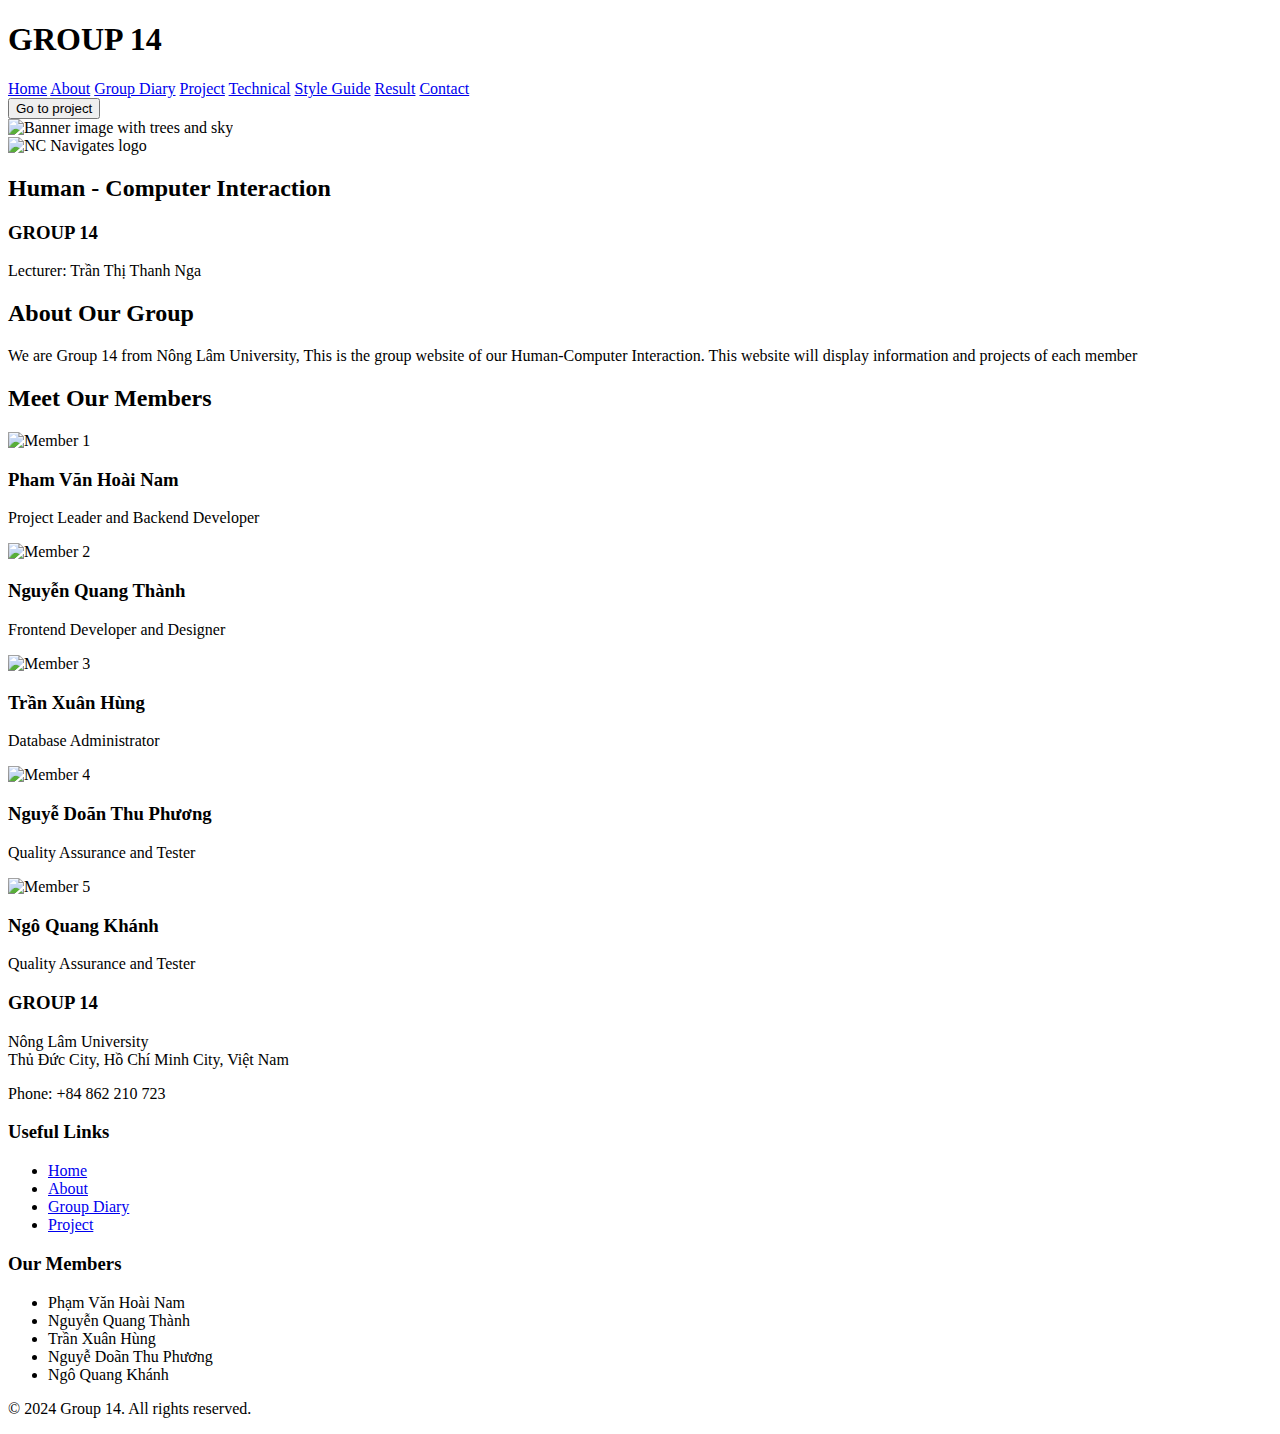
==== index.html @ e53afb60 "Merge branch 'main' of https://github.com/pvhNam/Group14" ====
<!DOCTYPE html>
<html lang="en">
  <head>
    <meta charset="UTF-8" />
    <meta name="viewport" content="width=device-width, initial-scale=1.0" />
    <title>Group 14</title>
    <script src="https://cdn.tailwindcss.com"></script>
    <link
      href="https://cdnjs.cloudflare.com/ajax/libs/font-awesome/5.15.3/css/all.min.css"
      rel="stylesheet"
    />
    <style>
      /* Custom styles for active link */
      .nav-link {
        transition: all 0.3s ease;
      }
      .nav-link.active {
        border-bottom: 2px solid #fff; /* Underline */
        font-weight: bold; /* Bold text */
        padding-bottom: 4px; /* Spacing for underline */
      }
    </style>
  </head>
  <body class="bg-gray-900 text-white">
    <!-- Header -->
    <header class="bg-black-900 p-4 flex justify-between items-center">
      <h1 class="text-2xl font-bold">GROUP 14</h1>
      <nav class="space-x-4">
        <a class="nav-link" href="index.html" id="home-link">Home</a>
        <a class="nav-link" href="about.html" id="about-link">About</a>
        <a class="nav-link" href="#" id="diary-link">Group Diary</a>
        <a class="nav-link" href="project.html" id="project-link">Project</a>
        <a class="nav-link" href="#" id="technical-link">Technical</a>
        <a class="nav-link" href="#" id="style-guide-link">Style Guide</a>
        <a class="nav-link" href="#" id="result-link">Result</a>
        <a class="nav-link" href="contact.html" id="contact-link">Contact</a>
      </nav>

      <button class="bg-red-600 text-white px-4 py-2 rounded">
        Go to project
      </button>
    </header>
    <!-- Banner -->
    <section class="relative">
      <img
        alt="Banner image with trees and sky"
        class="w-full h-96 object-cover"
        src="https://gcs.tripi.vn/public-tripi/tripi-feed/img/474082hca/hinh-nen-cong-nghe-3d-tuyet-dep_011901928.jpg"
      />
      <div
        class="absolute inset-0 flex flex-col justify-center items-start text-center text-white bg-black bg-opacity-50 pl-8"
      >
        <img
          alt="NC Navigates logo"
          class="mb-4"
          src="https://i.postimg.cc/ht8sxnPr/11zon-cropped-1.png"
        />
        <h2 class="text-4xl font-bold">Human - Computer Interaction</h2>
        <h3 class="text-2xl">GROUP 14</h3>
        <p class="text-lg">Lecturer: Trần Thị Thanh Nga</p>
      </div>
    </section>
    <!-- About Section -->
    <section class="py-9 text-center">
      <h2 class="text-2xl font-bold mb-4">About Our Group</h2>
      <p class="max-w-2xl mx-auto mb-8">
        We are Group 14 from Nông Lâm University, This is the group website of
        our Human-Computer Interaction. This website will display information
        and projects of each member
      </p>
    </section>
    <!-- Members Section -->
    <section class="py-12 bg-gray-800">
      <h2 class="text-3xl font-bold text-center mb-8">Meet Our Members</h2>
      <div class="flex justify-center space-x-8">
        <div class="bg-gray-700 p-4 rounded-lg text-center">
          <img
            alt="Member 1"
            class="w-32 h-32 rounded-full mx-auto mb-4"
            src="https://i.postimg.cc/GBMmy9c6/z4558952625298-228b756105cb1116dd0fe5b1f028e19c.jpg"
          />
          <h3 class="text-xl font-bold">Pham Văn Hoài Nam</h3>
          <p>Project Leader and Backend Developer</p>
        </div>
        <div class="bg-gray-700 p-4 rounded-lg text-center">
          <img
            alt="Member 2"
            class="w-32 h-32 rounded-full mx-auto mb-4"
            src="https://i.postimg.cc/2S8pV0CV/11zon-cropped.png"
          />
          <h3 class="text-xl font-bold">Nguyễn Quang Thành</h3>
          <p>Frontend Developer and Designer</p>
        </div>
        <div class="bg-gray-700 p-4 rounded-lg text-center">
          <img
            alt="Member 3"
            class="w-32 h-32 rounded-full mx-auto mb-4"
            src="https://i.postimg.cc/4KQpsBbD/hungzl2.jpg"
          />
          <h3 class="text-xl font-bold">Trần Xuân Hùng</h3>
          <p>Database Administrator</p>
        </div>
        <div class="bg-gray-700 p-4 rounded-lg text-center">
          <img
            alt="Member 4"
            class="w-32 h-32 rounded-full mx-auto mb-4"
            src="https://i.postimg.cc/mz9C256j/Screenshot-2023-11-03-200424.png"
          />
          <h3 class="text-xl font-bold">Nguyễ Doãn Thu Phương</h3>
          <p>Quality Assurance and Tester</p>
        </div>
        <div class="bg-gray-700 p-4 rounded-lg text-center">
          <img
            alt="Member 5"
            class="w-32 h-32 rounded-full mx-auto mb-4"
            src="https://i.postimg.cc/y8Lj0gN1/anh-Khanhbro.jpg"
          />
          <h3 class="text-xl font-bold">Ngô Quang Khánh</h3>
          <p>Quality Assurance and Tester</p>
        </div>
      </div>
    </section>
    <!-- Footer -->
    <footer class="bg-black-900 py-8">
      <div class="container mx-auto flex justify-between">
        <div>
          <h3 class="text-xl font-bold mb-4">GROUP 14</h3>
          <p>
            Nông Lâm University
            <br />
            Thủ Đức City, Hồ Chí Minh City, Việt Nam
          </p>
          <p>Phone: +84 862 210 723</p>
        </div>
        <div>
          <h3 class="text-xl font-bold mb-4">Useful Links</h3>
          <ul>
            <li><a class="hover:underline" href="#"> Home </a></li>
            <li><a class="hover:underline" href="#"> About </a></li>
            <li><a class="hover:underline" href="#"> Group Diary </a></li>
            <li><a class="hover:underline" href="#"> Project </a></li>
          </ul>
        </div>
        <div>
          <h3 class="text-xl font-bold mb-4">Our Members</h3>
          <ul>
            <li>Phạm Văn Hoài Nam</li>
            <li>Nguyễn Quang Thành</li>
            <li>Trần Xuân Hùng</li>
            <li>Nguyễ Doãn Thu Phương</li>
            <li>Ngô Quang Khánh</li>
          </ul>
        </div>
      </div>
      <div class="text-center mt-4">
        <p class="text-gray-200">© 2024 Group 14. All rights reserved.</p>
      </div>
    </footer>
  </body>
</html>
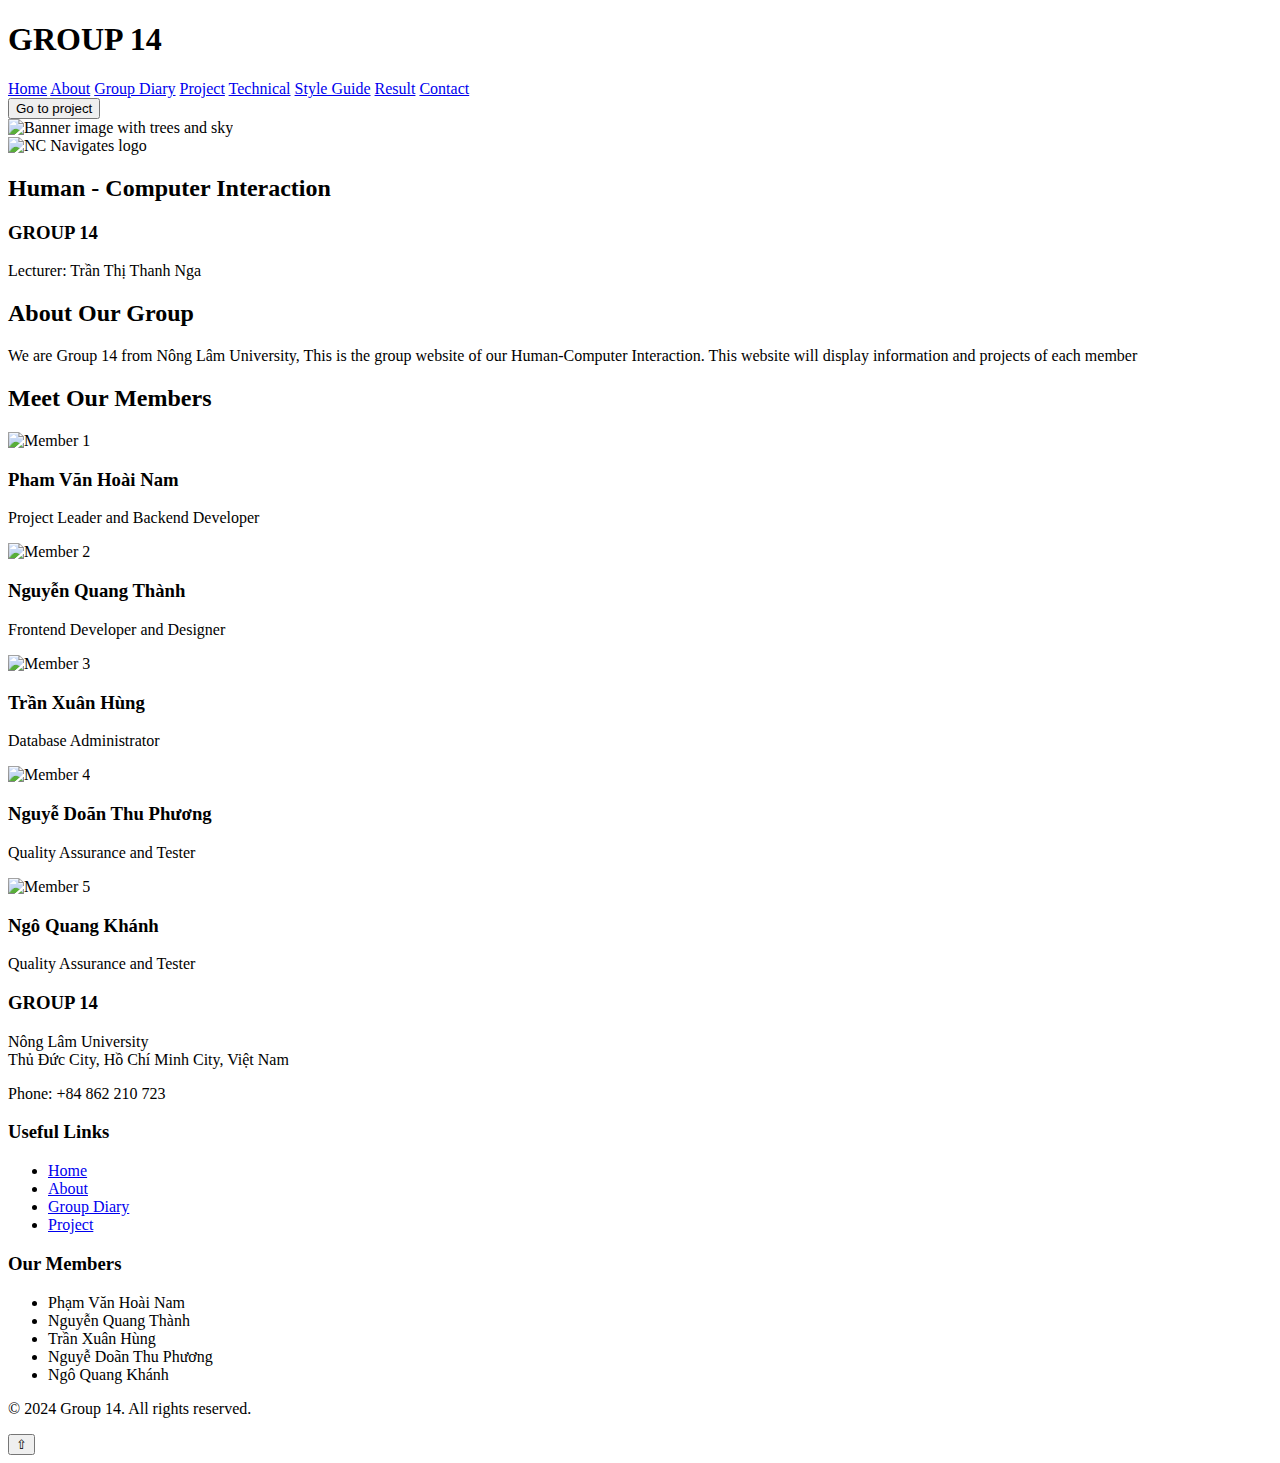
==== commit 386e9033: "add bt back to top" ====
--- a/index.html
+++ b/index.html
@@ -156,5 +156,28 @@
         <p class="text-gray-200">© 2024 Group 14. All rights reserved.</p>
       </div>
     </footer>
+    <button id="backToTop" class="fixed bottom-4 right-4 text-black-500 rounded-full w-12 h-12 flex items-center justify-center border border-black-500 shadow hover:bg-blue-900 hover:text-white transition-all duration-200 hidden">
+      &#8679; <!-- Mũi tên lên -->
+  </button>
+    <script>
+      const backToTopButton = document.getElementById('backToTop');
+
+// Hiện nút khi cuộn xuống 300px
+window.onscroll = function() {
+    if (document.body.scrollTop > 300 || document.documentElement.scrollTop > 300) {
+        backToTopButton.classList.remove('hidden');
+    } else {
+        backToTopButton.classList.add('hidden');
+    }
+};
+
+// Khi nút được nhấp, cuộn lên đầu trang
+backToTopButton.onclick = function() {
+    window.scrollTo({
+        top: 0,
+        behavior: 'smooth' // Cuộn mượt mà
+    });
+};
+    </script>
   </body>
 </html>
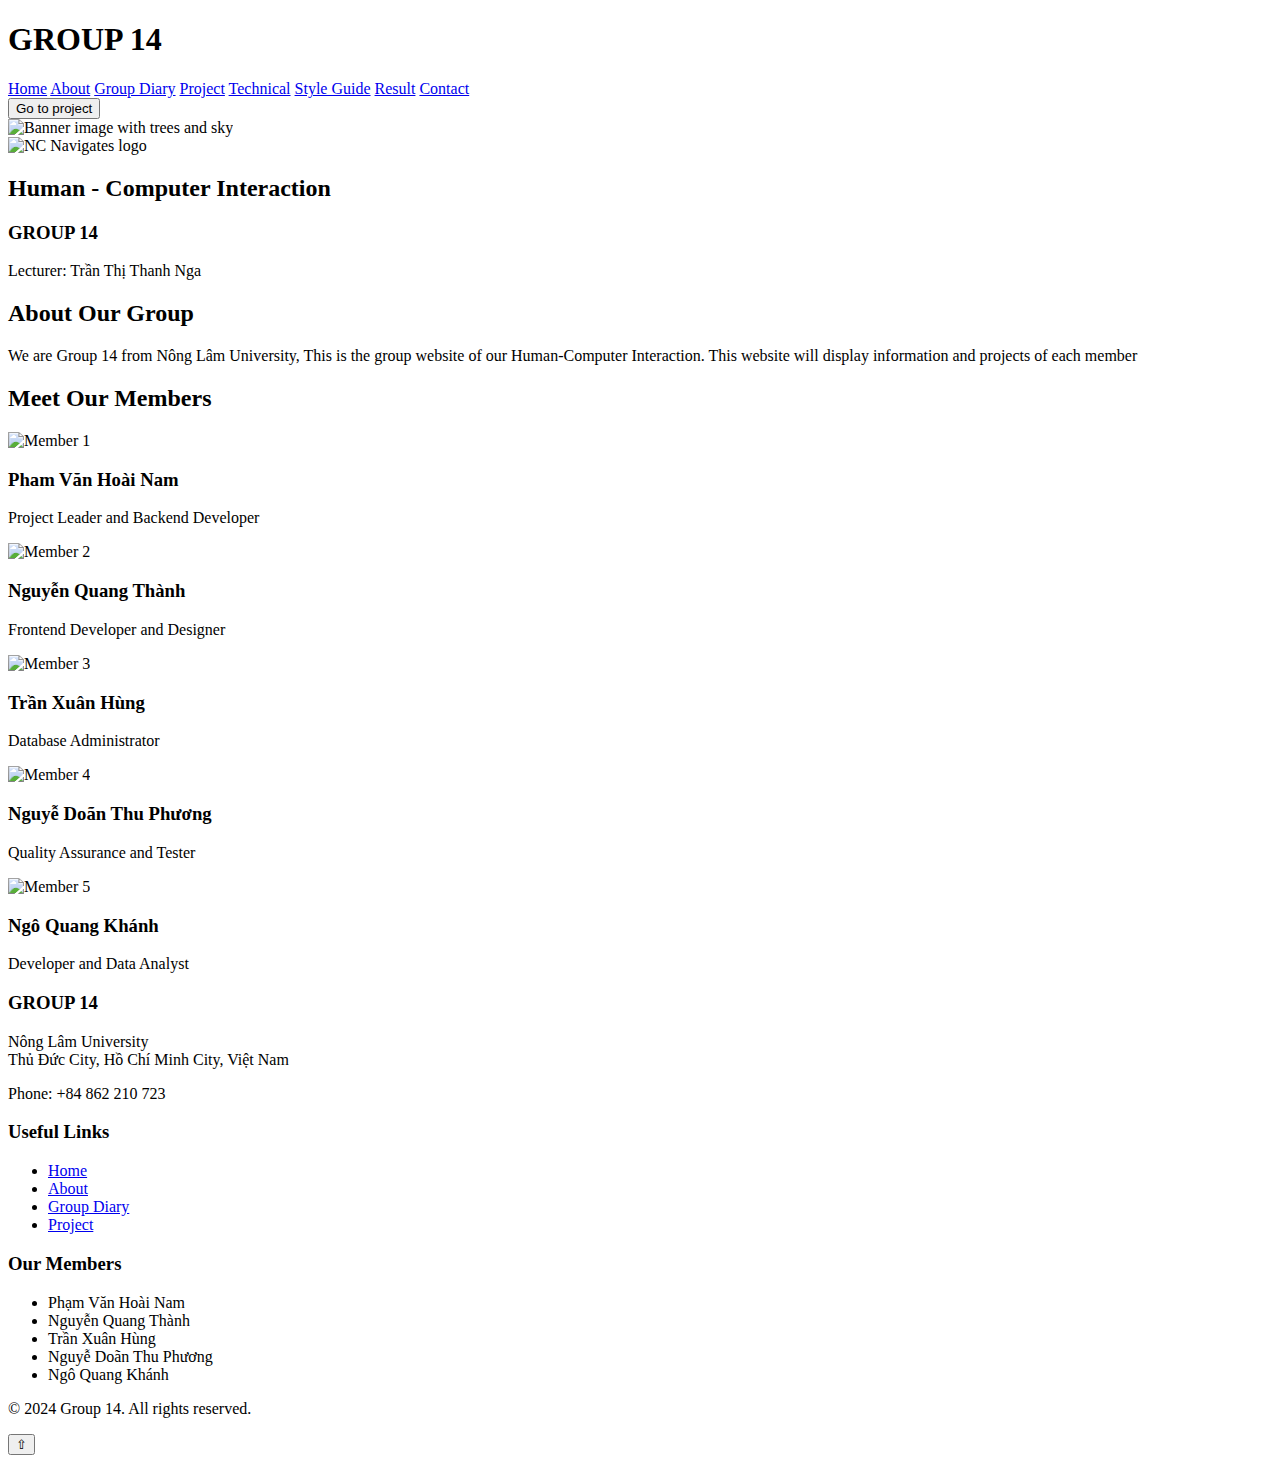
==== commit d121e2a1: "Merge branch 'main' of https://github.com/pvhNam/Group14" ====
--- a/index.html
+++ b/index.html
@@ -116,12 +116,12 @@
             src="https://i.postimg.cc/y8Lj0gN1/anh-Khanhbro.jpg"
           />
           <h3 class="text-xl font-bold">Ngô Quang Khánh</h3>
-          <p>Quality Assurance and Tester</p>
+          <p>Developer and Data Analyst</p>
         </div>
       </div>
     </section>
     <!-- Footer -->
-    <footer class="bg-black-900 py-8">
+    <footer class="bg-gray-700 py-8">
       <div class="container mx-auto flex justify-between">
         <div>
           <h3 class="text-xl font-bold mb-4">GROUP 14</h3>
@@ -156,28 +156,35 @@
         <p class="text-gray-200">© 2024 Group 14. All rights reserved.</p>
       </div>
     </footer>
-    <button id="backToTop" class="fixed bottom-4 right-4 text-black-500 rounded-full w-12 h-12 flex items-center justify-center border border-black-500 shadow hover:bg-blue-900 hover:text-white transition-all duration-200 hidden">
-      &#8679; <!-- Mũi tên lên -->
-  </button>
+    <button
+      id="backToTop"
+      class="fixed bottom-4 right-4 text-black-500 rounded-full w-12 h-12 flex items-center justify-center border border-black-500 shadow hover:bg-blue-900 hover:text-white transition-all duration-200 hidden"
+    >
+      &#8679;
+      <!-- Mũi tên lên -->
+    </button>
     <script>
-      const backToTopButton = document.getElementById('backToTop');
+      const backToTopButton = document.getElementById("backToTop");
 
-// Hiện nút khi cuộn xuống 300px
-window.onscroll = function() {
-    if (document.body.scrollTop > 300 || document.documentElement.scrollTop > 300) {
-        backToTopButton.classList.remove('hidden');
-    } else {
-        backToTopButton.classList.add('hidden');
-    }
-};
+      // Hiện nút khi cuộn xuống 300px
+      window.onscroll = function () {
+        if (
+          document.body.scrollTop > 300 ||
+          document.documentElement.scrollTop > 300
+        ) {
+          backToTopButton.classList.remove("hidden");
+        } else {
+          backToTopButton.classList.add("hidden");
+        }
+      };
 
-// Khi nút được nhấp, cuộn lên đầu trang
-backToTopButton.onclick = function() {
-    window.scrollTo({
-        top: 0,
-        behavior: 'smooth' // Cuộn mượt mà
-    });
-};
+      // Khi nút được nhấp, cuộn lên đầu trang
+      backToTopButton.onclick = function () {
+        window.scrollTo({
+          top: 0,
+          behavior: "smooth", // Cuộn mượt mà
+        });
+      };
     </script>
   </body>
 </html>
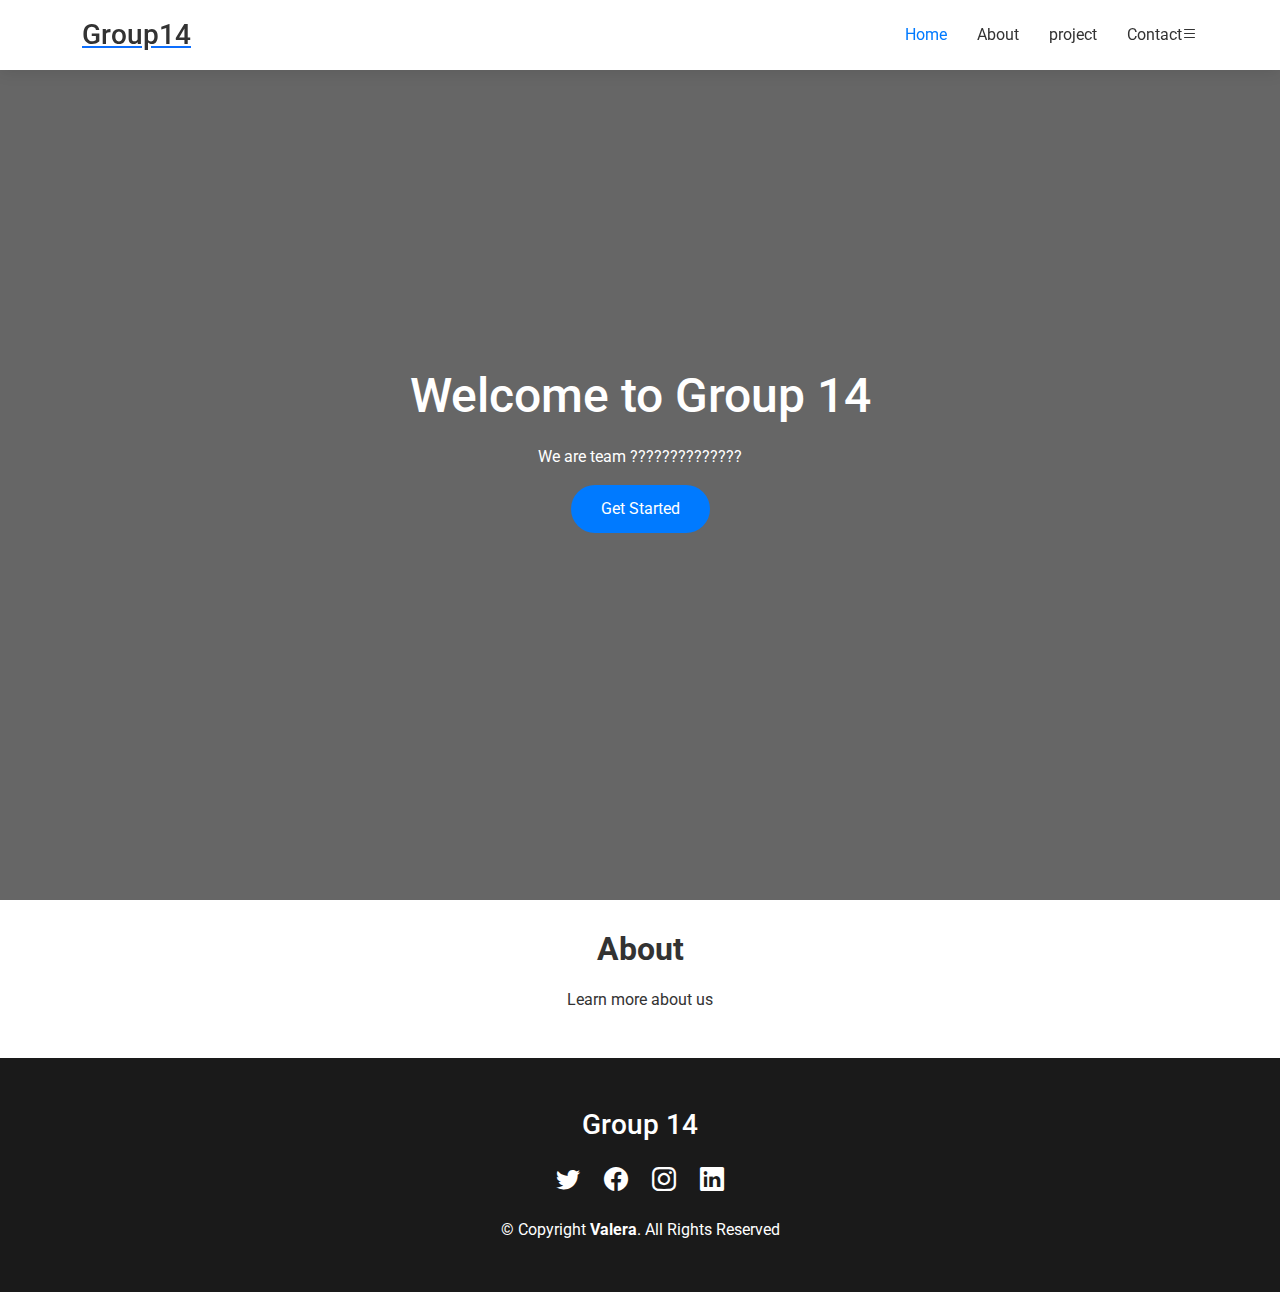
==== commit a1aaecac: "cap nhat lai bai tu dau" ====
--- a/index.html
+++ b/index.html
@@ -3,188 +3,78 @@
   <head>
     <meta charset="UTF-8" />
     <meta name="viewport" content="width=device-width, initial-scale=1.0" />
-    <title>Group 14</title>
-    <script src="https://cdn.tailwindcss.com"></script>
+    <title>Group14 Website</title>
     <link
-      href="https://cdnjs.cloudflare.com/ajax/libs/font-awesome/5.15.3/css/all.min.css"
+      href="https://fonts.googleapis.com/css2?family=Roboto:wght@300;400;500;700&display=swap"
       rel="stylesheet"
     />
-    <style>
-      /* Custom styles for active link */
-      .nav-link {
-        transition: all 0.3s ease;
-      }
-      .nav-link.active {
-        border-bottom: 2px solid #fff; /* Underline */
-        font-weight: bold; /* Bold text */
-        padding-bottom: 4px; /* Spacing for underline */
-      }
-    </style>
+    <link
+      rel="stylesheet"
+      href="https://cdn.jsdelivr.net/npm/bootstrap@5.3.3/dist/css/bootstrap.min.css"
+    />
+    <link
+      rel="stylesheet"
+      href="https://cdn.jsdelivr.net/npm/bootstrap-icons@1.11.1/font/bootstrap-icons.css"
+    />
+    <link rel="stylesheet" href="style.css" />
   </head>
-  <body class="bg-gray-900 text-white">
-    <!-- Header -->
-    <header class="bg-black-900 p-4 flex justify-between items-center">
-      <h1 class="text-2xl font-bold">GROUP 14</h1>
-      <nav class="space-x-4">
-        <a class="nav-link" href="index.html" id="home-link">Home</a>
-        <a class="nav-link" href="about.html" id="about-link">About</a>
-        <a class="nav-link" href="#" id="diary-link">Group Diary</a>
-        <a class="nav-link" href="project.html" id="project-link">Project</a>
-        <a class="nav-link" href="#" id="technical-link">Technical</a>
-        <a class="nav-link" href="#" id="style-guide-link">Style Guide</a>
-        <a class="nav-link" href="#" id="result-link">Result</a>
-        <a class="nav-link" href="contact.html" id="contact-link">Contact</a>
-      </nav>
+  <body>
+    <!-- Navigation -->
+    <header id="header" class="header fixed-top">
+      <div class="container d-flex align-items-center justify-content-between">
+        <a href="#" class="logo">
+          <h1>Group14</h1>
+        </a>
 
-      <button class="bg-red-600 text-white px-4 py-2 rounded">
-        Go to project
-      </button>
+        <nav id="navbar" class="navbar">
+          <ul>
+            <li><a href="index.html" class="active">Home</a></li>
+            <li><a href="about.html">About</a></li>
+            <li><a href="project.html">project</a></li>
+            <li><a href="contact.html">Contact</a></li>
+          </ul>
+          <i class="bi bi-list mobile-nav-toggle"></i>
+        </nav>
+      </div>
     </header>
-    <!-- Banner -->
-    <section class="relative">
-      <img
-        alt="Banner image with trees and sky"
-        class="w-full h-96 object-cover"
-        src="https://gcs.tripi.vn/public-tripi/tripi-feed/img/474082hca/hinh-nen-cong-nghe-3d-tuyet-dep_011901928.jpg"
-      />
-      <div
-        class="absolute inset-0 flex flex-col justify-center items-start text-center text-white bg-black bg-opacity-50 pl-8"
-      >
-        <img
-          alt="NC Navigates logo"
-          class="mb-4"
-          src="https://i.postimg.cc/ht8sxnPr/11zon-cropped-1.png"
-        />
-        <h2 class="text-4xl font-bold">Human - Computer Interaction</h2>
-        <h3 class="text-2xl">GROUP 14</h3>
-        <p class="text-lg">Lecturer: Trần Thị Thanh Nga</p>
+
+    <!-- Hero Section -->
+    <section id="hero" class="hero">
+      <div class="container text-center">
+        <h2>Welcome to Group 14</h2>
+        <p>We are team ??????????????</p>
+        <a href="#about" class="btn-get-started">Get Started</a>
       </div>
     </section>
+
     <!-- About Section -->
-    <section class="py-9 text-center">
-      <h2 class="text-2xl font-bold mb-4">About Our Group</h2>
-      <p class="max-w-2xl mx-auto mb-8">
-        We are Group 14 from Nông Lâm University, This is the group website of
-        our Human-Computer Interaction. This website will display information
-        and projects of each member
-      </p>
+    <section id="about" class="about">
+      <div class="container">
+        <div class="section-title">
+          <h2>About</h2>
+          <p>Learn more about us</p>
+        </div>
+        <!-- Add about content -->
+      </div>
     </section>
-    <!-- Members Section -->
-    <section class="py-12 bg-gray-800">
-      <h2 class="text-3xl font-bold text-center mb-8">Meet Our Members</h2>
-      <div class="flex justify-center space-x-8">
-        <div class="bg-gray-700 p-4 rounded-lg text-center">
-          <img
-            alt="Member 1"
-            class="w-32 h-32 rounded-full mx-auto mb-4"
-            src="https://i.postimg.cc/GBMmy9c6/z4558952625298-228b756105cb1116dd0fe5b1f028e19c.jpg"
-          />
-          <h3 class="text-xl font-bold">Pham Văn Hoài Nam</h3>
-          <p>Project Leader and Backend Developer</p>
+
+    <!-- Footer -->
+    <footer id="footer">
+      <div class="container text-center">
+        <h3>Group 14</h3>
+        <div class="social-links">
+          <a href="#"><i class="bi bi-twitter"></i></a>
+          <a href="#"><i class="bi bi-facebook"></i></a>
+          <a href="#"><i class="bi bi-instagram"></i></a>
+          <a href="#"><i class="bi bi-linkedin"></i></a>
         </div>
-        <div class="bg-gray-700 p-4 rounded-lg text-center">
-          <img
-            alt="Member 2"
-            class="w-32 h-32 rounded-full mx-auto mb-4"
-            src="https://i.postimg.cc/2S8pV0CV/11zon-cropped.png"
-          />
-          <h3 class="text-xl font-bold">Nguyễn Quang Thành</h3>
-          <p>Frontend Developer and Designer</p>
-        </div>
-        <div class="bg-gray-700 p-4 rounded-lg text-center">
-          <img
-            alt="Member 3"
-            class="w-32 h-32 rounded-full mx-auto mb-4"
-            src="https://i.postimg.cc/4KQpsBbD/hungzl2.jpg"
-          />
-          <h3 class="text-xl font-bold">Trần Xuân Hùng</h3>
-          <p>Database Administrator</p>
-        </div>
-        <div class="bg-gray-700 p-4 rounded-lg text-center">
-          <img
-            alt="Member 4"
-            class="w-32 h-32 rounded-full mx-auto mb-4"
-            src="https://i.postimg.cc/mz9C256j/Screenshot-2023-11-03-200424.png"
-          />
-          <h3 class="text-xl font-bold">Nguyễ Doãn Thu Phương</h3>
-          <p>Quality Assurance and Tester</p>
-        </div>
-        <div class="bg-gray-700 p-4 rounded-lg text-center">
-          <img
-            alt="Member 5"
-            class="w-32 h-32 rounded-full mx-auto mb-4"
-            src="https://i.postimg.cc/y8Lj0gN1/anh-Khanhbro.jpg"
-          />
-          <h3 class="text-xl font-bold">Ngô Quang Khánh</h3>
-          <p>Developer and Data Analyst</p>
+        <div class="copyright">
+          &copy; Copyright <strong>Valera</strong>. All Rights Reserved
         </div>
       </div>
-    </section>
-    <!-- Footer -->
-    <footer class="bg-gray-700 py-8">
-      <div class="container mx-auto flex justify-between">
-        <div>
-          <h3 class="text-xl font-bold mb-4">GROUP 14</h3>
-          <p>
-            Nông Lâm University
-            <br />
-            Thủ Đức City, Hồ Chí Minh City, Việt Nam
-          </p>
-          <p>Phone: +84 862 210 723</p>
-        </div>
-        <div>
-          <h3 class="text-xl font-bold mb-4">Useful Links</h3>
-          <ul>
-            <li><a class="hover:underline" href="#"> Home </a></li>
-            <li><a class="hover:underline" href="#"> About </a></li>
-            <li><a class="hover:underline" href="#"> Group Diary </a></li>
-            <li><a class="hover:underline" href="#"> Project </a></li>
-          </ul>
-        </div>
-        <div>
-          <h3 class="text-xl font-bold mb-4">Our Members</h3>
-          <ul>
-            <li>Phạm Văn Hoài Nam</li>
-            <li>Nguyễn Quang Thành</li>
-            <li>Trần Xuân Hùng</li>
-            <li>Nguyễ Doãn Thu Phương</li>
-            <li>Ngô Quang Khánh</li>
-          </ul>
-        </div>
-      </div>
-      <div class="text-center mt-4">
-        <p class="text-gray-200">© 2024 Group 14. All rights reserved.</p>
-      </div>
     </footer>
-    <button
-      id="backToTop"
-      class="fixed bottom-4 right-4 text-black-500 rounded-full w-12 h-12 flex items-center justify-center border border-black-500 shadow hover:bg-blue-900 hover:text-white transition-all duration-200 hidden"
-    >
-      &#8679;
-      <!-- Mũi tên lên -->
-    </button>
-    <script>
-      const backToTopButton = document.getElementById("backToTop");
 
-      // Hiện nút khi cuộn xuống 300px
-      window.onscroll = function () {
-        if (
-          document.body.scrollTop > 300 ||
-          document.documentElement.scrollTop > 300
-        ) {
-          backToTopButton.classList.remove("hidden");
-        } else {
-          backToTopButton.classList.add("hidden");
-        }
-      };
-
-      // Khi nút được nhấp, cuộn lên đầu trang
-      backToTopButton.onclick = function () {
-        window.scrollTo({
-          top: 0,
-          behavior: "smooth", // Cuộn mượt mà
-        });
-      };
-    </script>
+    <script src="https://cdn.jsdelivr.net/npm/bootstrap@5.3.3/dist/js/bootstrap.bundle.min.js"></script>
+    <script src="script.js"></script>
   </body>
 </html>
--- a/style.css
+++ b/style.css
@@ -0,0 +1,116 @@
+/* General Styles */
+:root {
+  --primary-color: #007aff;
+  --secondary-color: #333333;
+  --light-color: #ffffff;
+  --dark-color: #1a1a1a;
+}
+
+body {
+  font-family: "Roboto", sans-serif;
+  color: var(--secondary-color);
+}
+
+/* Header */
+.header {
+  background: var(--light-color);
+  padding: 15px 0;
+  box-shadow: 0 2px 15px rgba(0, 0, 0, 0.1);
+}
+
+.logo h1 {
+  font-size: 28px;
+  margin: 0;
+  color: var(--secondary-color);
+}
+
+.navbar ul {
+  margin: 0;
+  padding: 0;
+  list-style: none;
+  display: flex;
+}
+
+.navbar li {
+  margin-left: 30px;
+}
+
+.navbar a {
+  color: var(--secondary-color);
+  text-decoration: none;
+  transition: 0.3s;
+}
+
+.navbar a:hover,
+.navbar .active {
+  color: var(--primary-color);
+}
+
+/* Hero Section */
+.hero {
+  width: 100%;
+  min-height: 100vh;
+  background: linear-gradient(rgba(0, 0, 0, 0.6), rgba(0, 0, 0, 0.6)),
+    url("https://hoanghamobile.com/tin-tuc/wp-content/uploads/2023/09/hinh-nen-may-tinh-4k-cong-nghe-2.jpg");
+  background-size: cover;
+  background-position: center;
+  padding: 100px 0;
+  color: var(--light-color);
+  display: flex;
+  align-items: center;
+}
+
+.hero h2 {
+  font-size: 48px;
+  margin-bottom: 20px;
+}
+
+.btn-get-started {
+  display: inline-block;
+  padding: 12px 30px;
+  border-radius: 50px;
+  background: var(--primary-color);
+  color: var(--light-color);
+  text-decoration: none;
+  transition: 0.3s;
+}
+
+.btn-get-started:hover {
+  background: #0056b3;
+}
+
+/* Section Title */
+.section-title {
+  text-align: center;
+  padding: 30px 0;
+}
+
+.section-title h2 {
+  font-size: 32px;
+  font-weight: 700;
+  position: relative;
+  margin-bottom: 20px;
+}
+
+/* Footer */
+#footer {
+  background: var(--dark-color);
+  color: var(--light-color);
+  padding: 50px 0;
+  text-align: center;
+}
+
+.social-links {
+  margin: 20px 0;
+}
+
+.social-links a {
+  color: var(--light-color);
+  font-size: 24px;
+  margin: 0 10px;
+  transition: 0.3s;
+}
+
+.social-links a:hover {
+  color: var(--primary-color);
+}
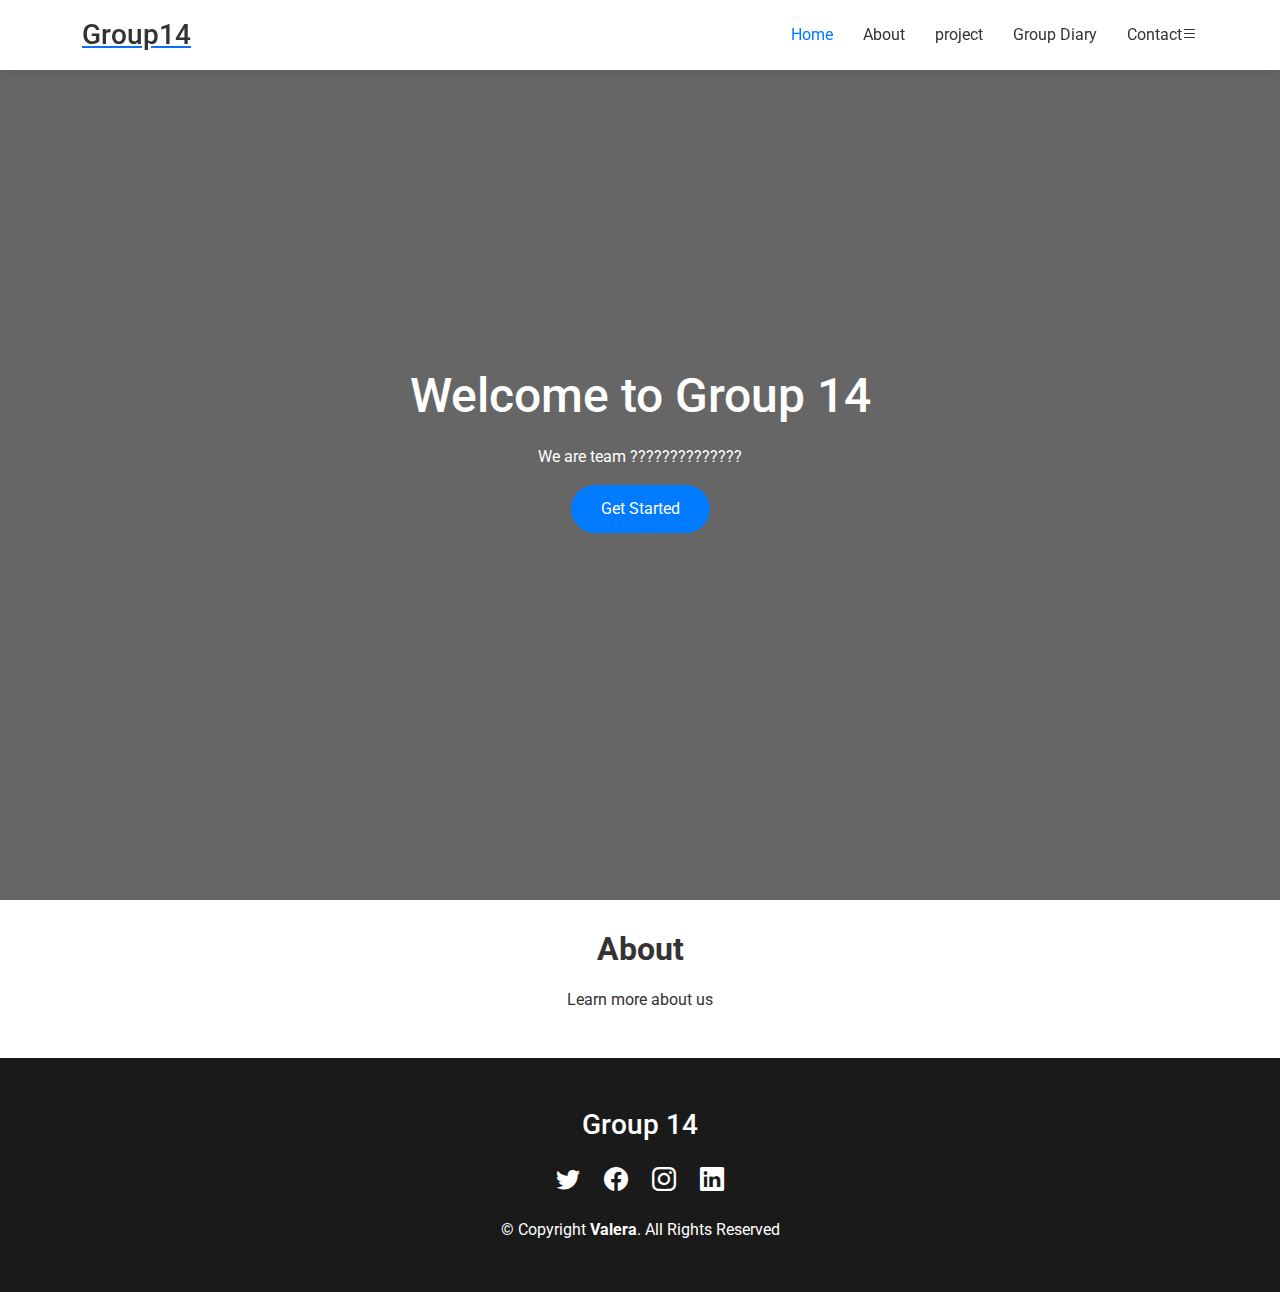
==== commit 2a91cb76: "lên" ====
--- a/index.html
+++ b/index.html
@@ -31,6 +31,8 @@
             <li><a href="index.html" class="active">Home</a></li>
             <li><a href="about.html">About</a></li>
             <li><a href="project.html">project</a></li>
+            <li><a href="groupdiary.html">Group Diary</a></li>
+
             <li><a href="contact.html">Contact</a></li>
           </ul>
           <i class="bi bi-list mobile-nav-toggle"></i>
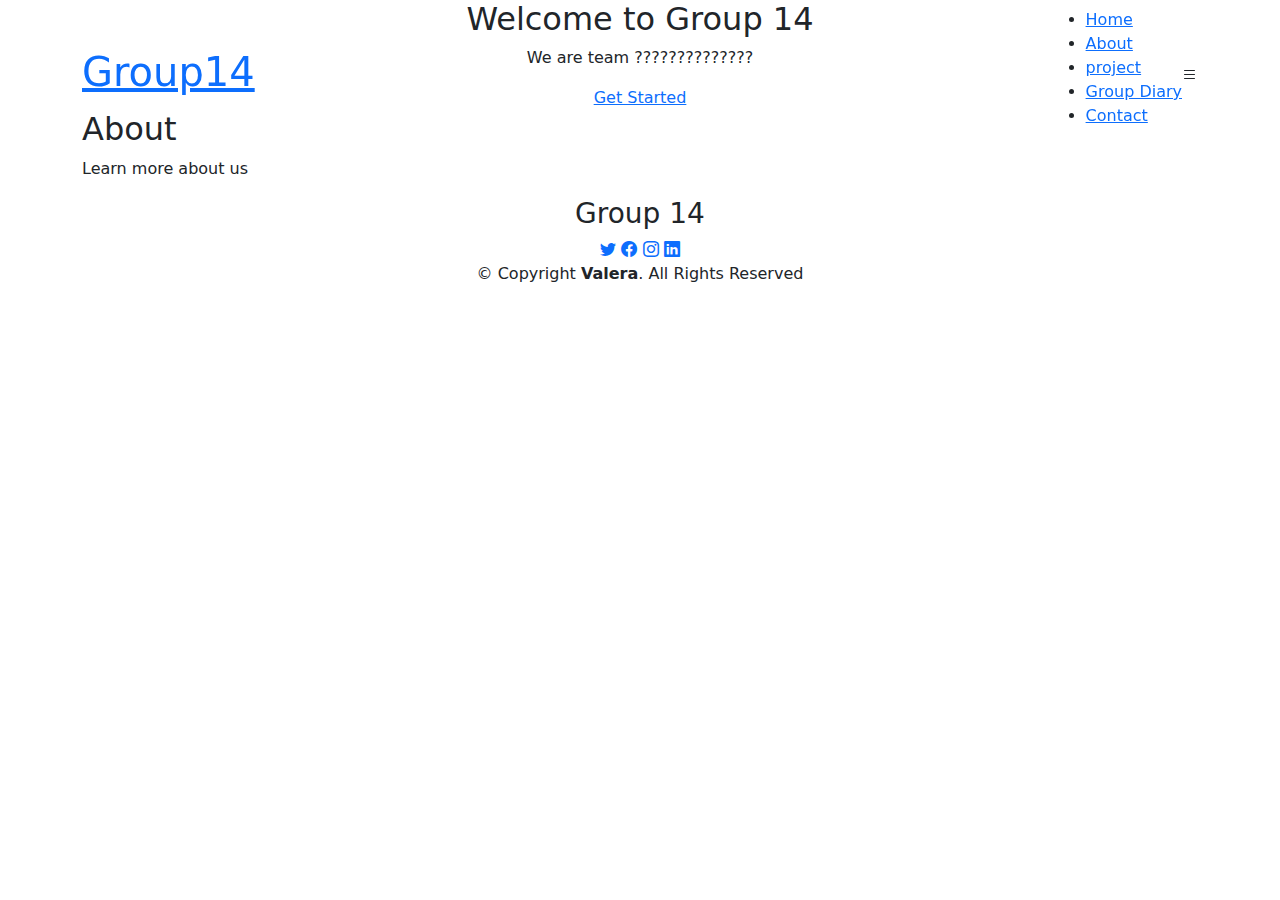
==== commit d4793555: "nam" ====
--- a/index.html
+++ b/index.html
@@ -16,7 +16,7 @@
       rel="stylesheet"
       href="https://cdn.jsdelivr.net/npm/bootstrap-icons@1.11.1/font/bootstrap-icons.css"
     />
-    <link rel="stylesheet" href="style.css" />
+    <link rel="stylesheet" href="css/stylehome.css" />
   </head>
   <body>
     <!-- Navigation -->
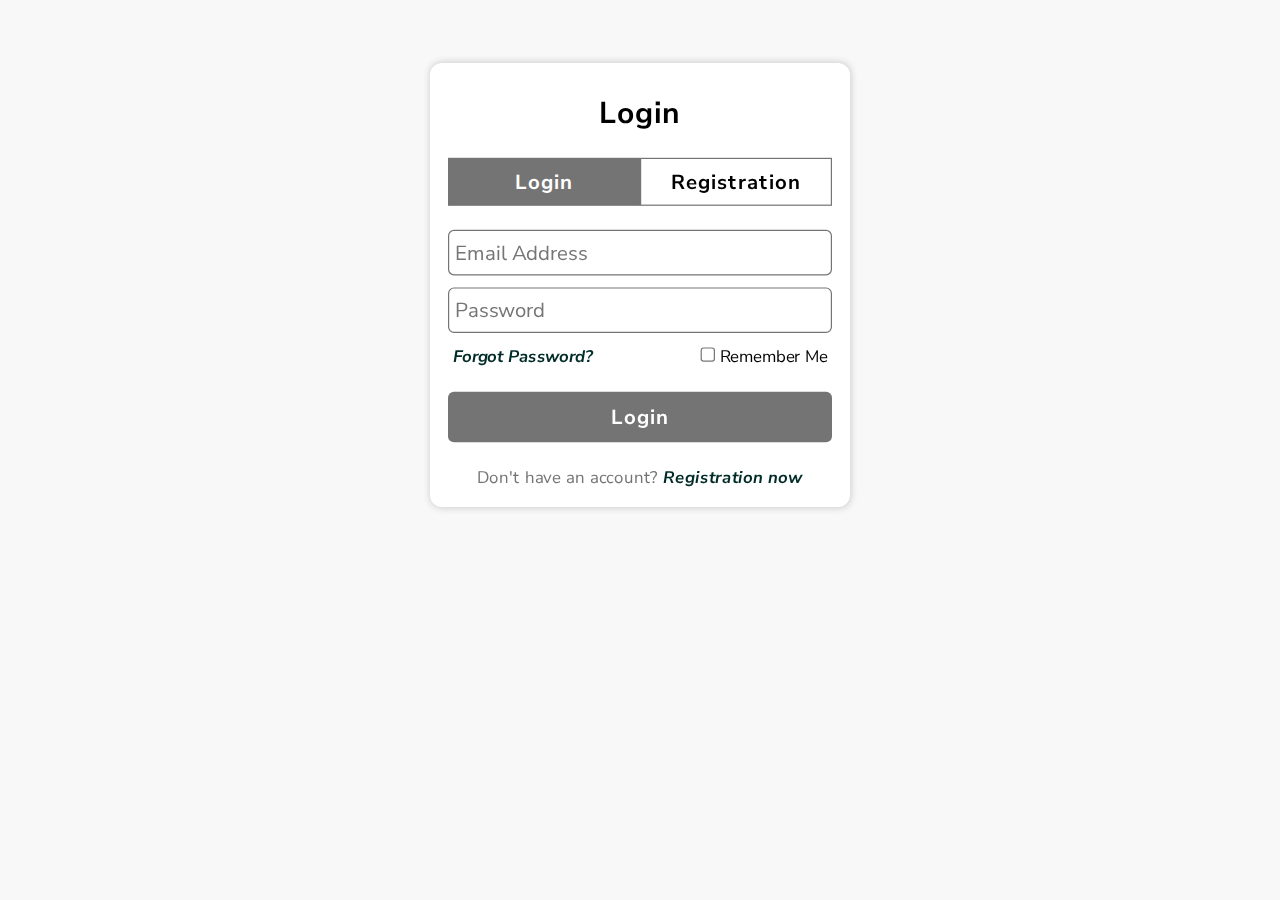
==== commit 7d709864: "style login" ====
--- a/index.html
+++ b/index.html
@@ -1,82 +1,322 @@
 <!DOCTYPE html>
-<html lang="en">
-  <head>
-    <meta charset="UTF-8" />
-    <meta name="viewport" content="width=device-width, initial-scale=1.0" />
-    <title>Group14 Website</title>
-    <link
-      href="https://fonts.googleapis.com/css2?family=Roboto:wght@300;400;500;700&display=swap"
-      rel="stylesheet"
-    />
-    <link
-      rel="stylesheet"
-      href="https://cdn.jsdelivr.net/npm/bootstrap@5.3.3/dist/css/bootstrap.min.css"
-    />
-    <link
-      rel="stylesheet"
-      href="https://cdn.jsdelivr.net/npm/bootstrap-icons@1.11.1/font/bootstrap-icons.css"
-    />
-    <link rel="stylesheet" href="css/stylehome.css" />
-  </head>
-  <body>
-    <!-- Navigation -->
-    <header id="header" class="header fixed-top">
-      <div class="container d-flex align-items-center justify-content-between">
-        <a href="#" class="logo">
-          <h1>Group14</h1>
-        </a>
-
-        <nav id="navbar" class="navbar">
-          <ul>
-            <li><a href="index.html" class="active">Home</a></li>
-            <li><a href="about.html">About</a></li>
-            <li><a href="project.html">project</a></li>
-            <li><a href="groupdiary.html">Group Diary</a></li>
-
-            <li><a href="contact.html">Contact</a></li>
-          </ul>
-          <i class="bi bi-list mobile-nav-toggle"></i>
-        </nav>
-      </div>
-    </header>
-
-    <!-- Hero Section -->
-    <section id="hero" class="hero">
-      <div class="container text-center">
-        <h2>Welcome to Group 14</h2>
-        <p>We are team ??????????????</p>
-        <a href="#about" class="btn-get-started">Get Started</a>
-      </div>
-    </section>
-
-    <!-- About Section -->
-    <section id="about" class="about">
-      <div class="container">
-        <div class="section-title">
-          <h2>About</h2>
-          <p>Learn more about us</p>
-        </div>
-        <!-- Add about content -->
-      </div>
-    </section>
-
-    <!-- Footer -->
-    <footer id="footer">
-      <div class="container text-center">
-        <h3>Group 14</h3>
-        <div class="social-links">
-          <a href="#"><i class="bi bi-twitter"></i></a>
-          <a href="#"><i class="bi bi-facebook"></i></a>
-          <a href="#"><i class="bi bi-instagram"></i></a>
-          <a href="#"><i class="bi bi-linkedin"></i></a>
-        </div>
-        <div class="copyright">
-          &copy; Copyright <strong>Valera</strong>. All Rights Reserved
-        </div>
-      </div>
-    </footer>
-
-    <script src="https://cdn.jsdelivr.net/npm/bootstrap@5.3.3/dist/js/bootstrap.bundle.min.js"></script>
-    <script src="script.js"></script>
-  </body>
-</html>
+<html>
+<head>
+	<meta charset="utf-8">
+	<meta name="viewport" content="width=device-width, initial-scale=1">
+	<title>Login & Registration</title>
+	<link rel="stylesheet" href="css/styleindex.css">
+</head>
+<body>
+	<div class="container">
+		<div id="LoginAndRegistrationForm">
+			<h1 id="formTitle">Login</h1>
+			<div id="formSwitchBtn">
+				<button onclick="ShowLoginForm()"  id="ShowLoginBtn" class="active">Login</button>
+				<button onclick="ShowRegistrationForm()"  id="ShowRegistrationBtn">Registration</button>
+			</div>
+			<div id="LoginFrom">
+				<form action="home.html">
+					<div class="center">
+						<input id="LoginEmail" class="input-text" type="text" placeholder="Email Address"> 
+						<input id="LoginPassword" class="mt-10 input-text" type="password" placeholder="Password">
+					</div>
+					
+					<div class="forgot-pass-remember-me mt-10">
+						<div class="forgot-pass">
+							<a id="ForgotPassword" href="JavaScript:void(0);" onclick="ShowForgotPasswordForm()" >Forgot Password?</a>
+						</div>
+						<div class="remember-me">
+							<input id="rememberMe" type="checkbox">
+							<label for="rememberMe">Remember Me</label>
+						</div>
+					</div>
+
+					<div class="center mt-20">
+						<input onclick="return ValidateLoginForm();"  class="Submit-Btn" type="submit" value="Login" id="LoginBtn">
+					</div>
+				</form>
+				<p class="center mt-20 dont-have-account">
+					Don't have an account? 
+					<a href="JavaScript:void(0);" onclick="ShowRegistrationForm()">Registration now</a>
+				</p>
+			</div>
+			<div id="RegistrationFrom">
+				<form action="#">
+					<div class="center">
+						<input id="RegiName" class="input-text" type="text" placeholder="Full Name">
+						<input id="RegiEmailAddres" class="input-text mt-10" type="email" placeholder="Email Address">
+						<input id="RegiPassword" class="mt-10 input-text" type="password" placeholder="Password">
+						<input id="RegiConfirmPassword" class="mt-10 input-text" type="password" placeholder="Confirm Password">
+					</div>
+					<div class="center mt-20">
+						<input onclick="return ValidateRegistrationForm();" class="Submit-Btn" type="submit" value="Registration" id="RegistrationitBtn">
+					</div>
+				</form>
+				<p class="center mt-20 already-have-account">
+					Already have an account? 
+					<a href="#" onclick="ShowLoginForm()">Login now</a>
+				</p>
+			</div>
+			<div id="ForgotPasswordForm">
+				<form action="">
+					<div class="center mt-20">
+						<input class="input-text " type="email" id="forgotPassEmail" placeholder="Email Address">
+					</div>
+					<div class="center mt-20">
+						<input onclick="return ValidateForgotPasswordForm();" class="Submit-Btn" type="submit" value="Reset Password" id="PasswordResetBtn" >
+					</div>
+				</form>
+				<p class="center mt-20 already-have-account">
+					Back to the 
+					<a href="JavaScript:void(0);" onclick="ShowLoginForm()">Login page</a> | <a href="JavaScript:void(0);" onclick="ShowRegistrationForm()">Registration page</a>
+				</p>
+			</div>
+		
+
+	<script>
+    function ShowLoginForm(){
+	
+	SetTitle("Login");
+
+	ShowHideForm("LoginFrom","Show");
+	ShowHideForm("RegistrationFrom","Hide");
+	ShowHideForm("ForgotPasswordForm","Hide");
+
+	ActiveInactiveBtn("ShowLoginBtn","Active");
+	ActiveInactiveBtn("ShowRegistrationBtn","Inactive");
+
+	ShowHideFromSwitchBtn("Show");
+};
+
+function ShowRegistrationForm(){
+	debugger;
+	SetTitle("Registration");
+
+	ShowHideForm("RegistrationFrom","Show");
+	ShowHideForm("LoginFrom","Hide");
+	ShowHideForm("ForgotPasswordForm","Hide");
+
+	ActiveInactiveBtn("ShowLoginBtn","Inactive");
+	ActiveInactiveBtn("ShowRegistrationBtn","Active");
+
+	ShowHideFromSwitchBtn("Show");
+};
+
+function ShowForgotPasswordForm() {
+	
+	SetTitle("Forgot Password");
+
+	ShowHideForm("RegistrationFrom","Hide");
+	ShowHideForm("LoginFrom","Hide");
+	ShowHideForm("ForgotPasswordForm","Show");
+
+	ActiveInactiveBtn("ShowLoginBtn","Inactive");
+	ActiveInactiveBtn("ShowRegistrationBtn","Inactive");
+	ShowHideFromSwitchBtn("Hide");
+}
+
+function SetTitle(Title){
+	var formTitle = document.getElementById('formTitle');
+	formTitle.innerHTML = Title;
+}
+
+function ShowHideForm(FormID,ShowOrHide){
+	var Form = document.getElementById(FormID);
+
+	if(ShowOrHide == "Show"){
+		Form.style.display = 'block';
+	}else{
+		Form.style.display = 'none';
+	}
+}
+
+function ActiveInactiveBtn(ButtonID,ActiveORInactive) {
+	debugger;
+	var Button = document.getElementById(ButtonID);
+
+	if(ActiveORInactive == "Active"){
+		Button.classList.add('active');
+	}else{
+		Button.classList.remove('active');
+	}
+}
+
+function ShowHideFromSwitchBtn(ShowOrHide) {
+	var formSwitchBtn = document.getElementById('formSwitchBtn');
+	if(ShowOrHide == 'Show'){
+		formSwitchBtn.style.display = '';
+	}else{
+		formSwitchBtn.style.display = 'none';
+	}
+}
+
+// end
+  </script>
+	<script >
+    function ValidateLoginForm() {
+	RemoveAllErrorMessage();
+
+	var LoginEmail = document.getElementById('LoginEmail').value;
+	var LoginPassword = document.getElementById('LoginPassword').value;
+	var PasswordValidationMessage;
+	var	emailValidationMessage;
+
+	emailValidationMessage = isValidEmail(LoginEmail);
+	if(emailValidationMessage != "valid"){
+		ShowErrorMessage('LoginEmail',emailValidationMessage);
+		return false;
+	}
+	
+	PasswordValidationMessage = isValidPassword(LoginPassword);
+	if(PasswordValidationMessage != "valid"){
+		ShowErrorMessage('LoginPassword',PasswordValidationMessage);
+		return false;
+	}
+	
+	return true;
+}
+
+function ValidateRegistrationForm(){
+
+	RemoveAllErrorMessage();
+
+	var RegiName = document.getElementById('RegiName').value;
+	var RegiEmailAddres = document.getElementById('RegiEmailAddres').value;
+	var RegiPassword = document.getElementById('RegiPassword').value;
+	var RegiConfirmPassword = document.getElementById('RegiConfirmPassword').value;
+
+	var PasswordValidationMessage;
+	var ConfirmPasswordMessage;
+	var	emailValidationMessage;
+
+	if(RegiName == ""){
+		ShowErrorMessage('RegiName',"Please fill the filed.");
+		return false;
+	}else if(RegiName.length < 3 || RegiName.length > 20){
+		ShowErrorMessage('RegiName',"Name should be minimum 3 and maximum 20 characters long.");
+		return false;
+	}
+
+	emailValidationMessage = isValidEmail(RegiEmailAddres);
+
+	if(emailValidationMessage != "valid"){
+		ShowErrorMessage('RegiEmailAddres',emailValidationMessage);
+		return false;
+	}
+	
+	PasswordValidationMessage = isValidPassword(RegiPassword);
+	if(PasswordValidationMessage != "valid"){
+		ShowErrorMessage('RegiPassword',PasswordValidationMessage);
+		return false;
+	}
+	
+	ConfirmPasswordMessage = isValidPassword(RegiConfirmPassword);
+	if(ConfirmPasswordMessage != "valid"){
+		ShowErrorMessage('RegiConfirmPassword',ConfirmPasswordMessage);
+		return false;
+	}
+
+	if(RegiPassword != RegiConfirmPassword){
+		ShowErrorMessage('RegiConfirmPassword',"Password not match.");
+		return false;
+	}
+
+	return true;
+}
+
+
+function ValidateForgotPasswordForm(){
+
+	RemoveAllErrorMessage();
+
+	var forgotPassEmail = document.getElementById('forgotPassEmail').value;
+	
+	var	emailValidationMessage;
+	emailValidationMessage = isValidEmail(forgotPassEmail);
+
+	if(emailValidationMessage != "valid"){
+		ShowErrorMessage('forgotPassEmail',emailValidationMessage);
+		return false;
+	}
+}
+
+
+
+function ValidateResetPasswordForm(){
+
+	RemoveAllErrorMessage();
+
+	var NewPassword = document.getElementById('NewPassword').value;
+	var ConfirmNewPassword = document.getElementById('ConfirmNewPassword').value;
+
+	var PasswordValidationMessage;
+	var ConfirmPasswordMessage;
+	
+	PasswordValidationMessage = isValidPassword(NewPassword);
+	if(PasswordValidationMessage != "valid"){
+		ShowErrorMessage('NewPassword',PasswordValidationMessage);
+		return false;
+	}
+	
+	ConfirmPasswordMessage = isValidPassword(ConfirmNewPassword);
+	if(ConfirmPasswordMessage != "valid"){
+		ShowErrorMessage('ConfirmNewPassword',ConfirmPasswordMessage);
+		return false;
+	}
+
+	if(NewPassword != ConfirmNewPassword){
+		ShowErrorMessage('ConfirmNewPassword',"Password not match.");
+		return false;
+	}
+
+	return true;
+}
+
+function RemoveAllErrorMessage(){
+
+	var allErrorMessage = document.getElementsByClassName('error-message');
+	var allErrorFiled = document.getElementsByClassName('error-input');
+	var i;
+
+	for(i=(allErrorMessage.length - 1); i>=0; i--){
+		allErrorMessage[i].remove();
+	}
+	
+	for(i=(allErrorFiled.length-1);i>=0;i--){
+		allErrorFiled[i].classList.remove('error-input');
+	}
+}
+
+function ShowErrorMessage(InputBoxID,Message){
+
+	var InputBox = document.getElementById(InputBoxID);
+	InputBox.classList.add('error-input');
+	InputBox.focus();
+
+	var ErrorMessageElement = document.createElement("p");
+	ErrorMessageElement.innerHTML = Message;
+	ErrorMessageElement.classList.add('error-message');
+	ErrorMessageElement.setAttribute("id",InputBoxID+'-error');
+
+	InputBox.parentNode.insertBefore(ErrorMessageElement, InputBox.nextSibling);
+	
+}
+
+function isValidEmail(email){
+
+	const emailRegex = /^(([^<>()\[\]\\.,;:\s@"]+(\.[^<>()\[\]\\.,;:\s@"]+)*)|(".+"))@((\[[0-9]{1,3}\.[0-9]{1,3}\.[0-9]{1,3}\.[0-9]{1,3}\])|(([a-zA-Z\-0-9]+\.)+[a-zA-Z]{2,}))$/;
+
+	if(email == ""){
+		return "Please fill the field.";
+	}
+
+	if(emailRegex.test(email) == false){
+		return "This is not a valid email.";
+	}
+
+	return "valid";
+}
+
+  </script>
+</body>
+</html>--- a/css/styleindex.css
+++ b/css/styleindex.css
@@ -0,0 +1,163 @@
+@import url('https://fonts.googleapis.com/css2?family=Nunito+Sans:ital,wght@0,200;0,300;1,200&display=swap');
+/*font-family: 'Nunito Sans', sans-serif;*/
+*{
+	margin: 0px;
+	padding: 0px;
+}
+.center{
+	text-align: center;
+}
+.mt-10{
+	margin-top: 10px;
+}
+.mt-20{
+	margin-top: 20px;
+}
+.container{
+	height: 100vh;
+	width: 100%;
+	float: left;
+	background: #f8f8f8;
+}
+#LoginAndRegistrationForm{
+	width: 350px;
+	background: #fff;
+	margin: 100px auto;
+	border-radius: 10px;
+	box-sizing: border-box;
+	padding: 15px;
+	transform: scale(1.2);
+	box-shadow: 0px 0px 6px 0px #cdcdcd;
+}
+
+#formTitle{
+	text-align: center;
+	padding-top: 10px;
+	font-family: 'Nunito Sans', sans-serif;
+	font-weight: bolder;
+	letter-spacing: 1px;
+	font-size: 25px;
+}
+
+#formSwitchBtn{
+	display: flex;
+	justify-content: center;
+	padding: 20px 0px;
+}
+#formSwitchBtn button{
+	font-size: 17px;
+	letter-spacing: 1px;
+	font-family: 'Nunito Sans', sans-serif;
+	font-weight: bolder;
+	width: 160px;
+	height: 40px;
+	border: 0px;
+	cursor: pointer;
+	position: relative;
+	background: transparent;
+	border: 1px solid #747474;
+	transition: 0.4s;
+}
+#formSwitchBtn .active{
+	color: #fff;
+	background: #747474;
+}
+.input-text{
+	width: 100%;
+	height: 38px;
+	border: 0px;
+	border: 1px solid #747474;
+	box-sizing: border-box;
+	padding: 5px;
+	border-radius: 5px;
+	font-size: 17px;
+	font-family: 'Nunito Sans', sans-serif;
+}
+
+.input-text:focus{
+	outline: none;
+}
+
+.forgot-pass-remember-me{
+	display: flex;
+	justify-content: center;
+	gap: 90px;
+	font-size: 14px;
+}
+
+.forgot-pass-remember-me #ForgotPassword{
+	color: #002b27;
+	font-weight: bold;
+	transition: 0.4s;
+}
+.forgot-pass-remember-me #ForgotPassword:hover{
+	color: #008d7f;
+}
+
+.forgot-pass-remember-me input{
+	height: 12px;
+}
+.forgot-pass-remember-me label{
+	font-family: 'Nunito Sans', sans-serif;
+}
+.forgot-pass-remember-me a{
+	text-decoration: none;
+	font-family: 'Nunito Sans', sans-serif;
+	font-style: italic;
+}
+.Submit-Btn{
+	width: 100%;
+	height: 42px;
+	border: 0px;
+	border-radius: 5px;
+	cursor: pointer;
+	font-size: 17px;
+	letter-spacing: 1px;
+	font-family: 'Nunito Sans', sans-serif;
+	font-weight: bolder;
+	transition: 0.4s;
+	background-color: #747474;
+	color: #fff;
+}
+.Submit-Btn:hover{
+	background-color: #444444;
+	color: #fff;
+	
+}
+.dont-have-account,
+.already-have-account{
+	font-family: 'Nunito Sans', sans-serif;
+	letter-spacing: 0.3px;
+	font-size: 14px;
+	color: #747474;
+}
+.dont-have-account a,
+.already-have-account a{
+	font-family: 'Nunito Sans', sans-serif;
+	font-style: italic !important;
+	text-decoration: none;
+	color: #002b27;
+	font-weight: bold;
+	transition: 0.4s;
+}
+.dont-have-account a:hover,
+.already-have-account a:hover{
+	color: #008d7f;
+}
+
+#RegistrationFrom,
+#ForgotPasswordForm{
+	display: none;
+}
+.error-input{
+	border: 1px solid #ff5b5b;
+}
+.error-message{
+	font-size: 11px; 
+	font-weight: bold; 
+	color: #ff5b5b;
+	text-align: left; 
+	margin: 0px; 
+	padding: 0px; 
+	margin-top: 2px; 
+}
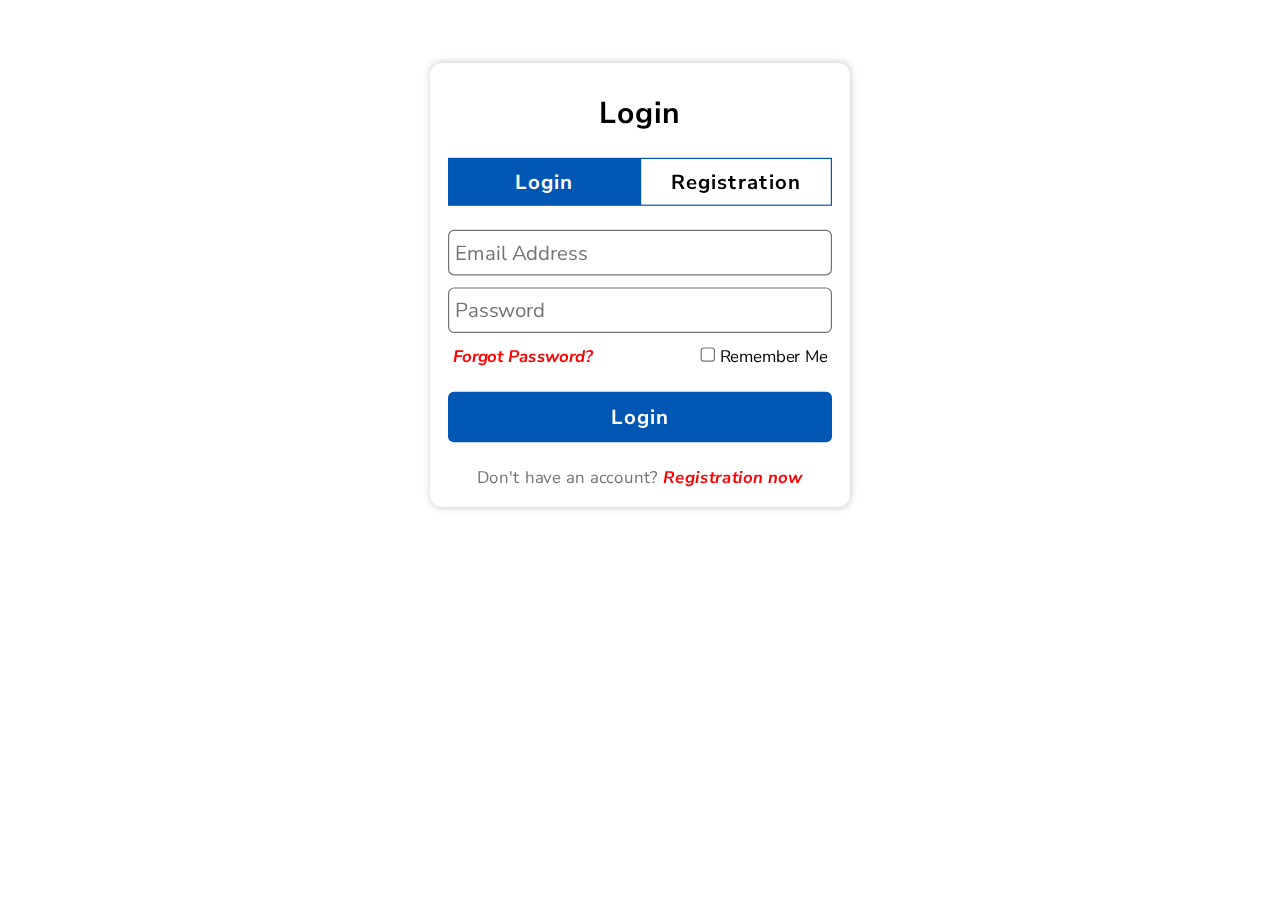
==== commit 8a9aeb8c: "Update index.html" ====
--- a/index.html
+++ b/index.html
@@ -152,171 +152,5 @@
 
 // end
   </script>
-	<script >
-    function ValidateLoginForm() {
-	RemoveAllErrorMessage();
-
-	var LoginEmail = document.getElementById('LoginEmail').value;
-	var LoginPassword = document.getElementById('LoginPassword').value;
-	var PasswordValidationMessage;
-	var	emailValidationMessage;
-
-	emailValidationMessage = isValidEmail(LoginEmail);
-	if(emailValidationMessage != "valid"){
-		ShowErrorMessage('LoginEmail',emailValidationMessage);
-		return false;
-	}
-	
-	PasswordValidationMessage = isValidPassword(LoginPassword);
-	if(PasswordValidationMessage != "valid"){
-		ShowErrorMessage('LoginPassword',PasswordValidationMessage);
-		return false;
-	}
-	
-	return true;
-}
-
-function ValidateRegistrationForm(){
-
-	RemoveAllErrorMessage();
-
-	var RegiName = document.getElementById('RegiName').value;
-	var RegiEmailAddres = document.getElementById('RegiEmailAddres').value;
-	var RegiPassword = document.getElementById('RegiPassword').value;
-	var RegiConfirmPassword = document.getElementById('RegiConfirmPassword').value;
-
-	var PasswordValidationMessage;
-	var ConfirmPasswordMessage;
-	var	emailValidationMessage;
-
-	if(RegiName == ""){
-		ShowErrorMessage('RegiName',"Please fill the filed.");
-		return false;
-	}else if(RegiName.length < 3 || RegiName.length > 20){
-		ShowErrorMessage('RegiName',"Name should be minimum 3 and maximum 20 characters long.");
-		return false;
-	}
-
-	emailValidationMessage = isValidEmail(RegiEmailAddres);
-
-	if(emailValidationMessage != "valid"){
-		ShowErrorMessage('RegiEmailAddres',emailValidationMessage);
-		return false;
-	}
-	
-	PasswordValidationMessage = isValidPassword(RegiPassword);
-	if(PasswordValidationMessage != "valid"){
-		ShowErrorMessage('RegiPassword',PasswordValidationMessage);
-		return false;
-	}
-	
-	ConfirmPasswordMessage = isValidPassword(RegiConfirmPassword);
-	if(ConfirmPasswordMessage != "valid"){
-		ShowErrorMessage('RegiConfirmPassword',ConfirmPasswordMessage);
-		return false;
-	}
-
-	if(RegiPassword != RegiConfirmPassword){
-		ShowErrorMessage('RegiConfirmPassword',"Password not match.");
-		return false;
-	}
-
-	return true;
-}
-
-
-function ValidateForgotPasswordForm(){
-
-	RemoveAllErrorMessage();
-
-	var forgotPassEmail = document.getElementById('forgotPassEmail').value;
-	
-	var	emailValidationMessage;
-	emailValidationMessage = isValidEmail(forgotPassEmail);
-
-	if(emailValidationMessage != "valid"){
-		ShowErrorMessage('forgotPassEmail',emailValidationMessage);
-		return false;
-	}
-}
-
-
-
-function ValidateResetPasswordForm(){
-
-	RemoveAllErrorMessage();
-
-	var NewPassword = document.getElementById('NewPassword').value;
-	var ConfirmNewPassword = document.getElementById('ConfirmNewPassword').value;
-
-	var PasswordValidationMessage;
-	var ConfirmPasswordMessage;
-	
-	PasswordValidationMessage = isValidPassword(NewPassword);
-	if(PasswordValidationMessage != "valid"){
-		ShowErrorMessage('NewPassword',PasswordValidationMessage);
-		return false;
-	}
-	
-	ConfirmPasswordMessage = isValidPassword(ConfirmNewPassword);
-	if(ConfirmPasswordMessage != "valid"){
-		ShowErrorMessage('ConfirmNewPassword',ConfirmPasswordMessage);
-		return false;
-	}
-
-	if(NewPassword != ConfirmNewPassword){
-		ShowErrorMessage('ConfirmNewPassword',"Password not match.");
-		return false;
-	}
-
-	return true;
-}
-
-function RemoveAllErrorMessage(){
-
-	var allErrorMessage = document.getElementsByClassName('error-message');
-	var allErrorFiled = document.getElementsByClassName('error-input');
-	var i;
-
-	for(i=(allErrorMessage.length - 1); i>=0; i--){
-		allErrorMessage[i].remove();
-	}
-	
-	for(i=(allErrorFiled.length-1);i>=0;i--){
-		allErrorFiled[i].classList.remove('error-input');
-	}
-}
-
-function ShowErrorMessage(InputBoxID,Message){
-
-	var InputBox = document.getElementById(InputBoxID);
-	InputBox.classList.add('error-input');
-	InputBox.focus();
-
-	var ErrorMessageElement = document.createElement("p");
-	ErrorMessageElement.innerHTML = Message;
-	ErrorMessageElement.classList.add('error-message');
-	ErrorMessageElement.setAttribute("id",InputBoxID+'-error');
-
-	InputBox.parentNode.insertBefore(ErrorMessageElement, InputBox.nextSibling);
-	
-}
-
-function isValidEmail(email){
-
-	const emailRegex = /^(([^<>()\[\]\\.,;:\s@"]+(\.[^<>()\[\]\\.,;:\s@"]+)*)|(".+"))@((\[[0-9]{1,3}\.[0-9]{1,3}\.[0-9]{1,3}\.[0-9]{1,3}\])|(([a-zA-Z\-0-9]+\.)+[a-zA-Z]{2,}))$/;
-
-	if(email == ""){
-		return "Please fill the field.";
-	}
-
-	if(emailRegex.test(email) == false){
-		return "This is not a valid email.";
-	}
-
-	return "valid";
-}
-
-  </script>
 </body>
-</html>+</html>
--- a/css/styleindex.css
+++ b/css/styleindex.css
@@ -1,163 +1,164 @@
-@import url('https://fonts.googleapis.com/css2?family=Nunito+Sans:ital,wght@0,200;0,300;1,200&display=swap');
+@import url("https://fonts.googleapis.com/css2?family=Nunito+Sans:ital,wght@0,200;0,300;1,200&display=swap");
 /*font-family: 'Nunito Sans', sans-serif;*/
-*{
-	margin: 0px;
-	padding: 0px;
+* {
+  margin: 0px;
+  padding: 0px;
 }
-.center{
-	text-align: center;
+.center {
+  text-align: center;
 }
-.mt-10{
-	margin-top: 10px;
+.mt-10 {
+  margin-top: 10px;
 }
-.mt-20{
-	margin-top: 20px;
+.mt-20 {
+  margin-top: 20px;
 }
-.container{
-	height: 100vh;
-	width: 100%;
-	float: left;
-	background: #f8f8f8;
+.container {
+  height: 100vh;
+  width: 100%;
+  float: left;
+  background-size: cover; /* Makes the image cover the entire container */
+  background-position: center; /* Centers the image */
+  background-repeat: no-repeat; /* Prevents the image from repeating */
 }
-#LoginAndRegistrationForm{
-	width: 350px;
-	background: #fff;
-	margin: 100px auto;
-	border-radius: 10px;
-	box-sizing: border-box;
-	padding: 15px;
-	transform: scale(1.2);
-	box-shadow: 0px 0px 6px 0px #cdcdcd;
+#LoginAndRegistrationForm {
+  width: 350px;
+  background: #fff;
+  margin: 100px auto;
+  border-radius: 10px;
+  box-sizing: border-box;
+  padding: 15px;
+  transform: scale(1.2);
+  box-shadow: 0px 0px 6px 0px #cdcdcd;
 }
 
-#formTitle{
-	text-align: center;
-	padding-top: 10px;
-	font-family: 'Nunito Sans', sans-serif;
-	font-weight: bolder;
-	letter-spacing: 1px;
-	font-size: 25px;
+#formTitle {
+  text-align: center;
+  padding-top: 10px;
+  font-family: "Nunito Sans", sans-serif;
+  font-weight: bolder;
+  letter-spacing: 1px;
+  font-size: 25px;
 }
 
-#formSwitchBtn{
-	display: flex;
-	justify-content: center;
-	padding: 20px 0px;
+#formSwitchBtn {
+  display: flex;
+  justify-content: center;
+  padding: 20px 0px;
 }
-#formSwitchBtn button{
-	font-size: 17px;
-	letter-spacing: 1px;
-	font-family: 'Nunito Sans', sans-serif;
-	font-weight: bolder;
-	width: 160px;
-	height: 40px;
-	border: 0px;
-	cursor: pointer;
-	position: relative;
-	background: transparent;
-	border: 1px solid #747474;
-	transition: 0.4s;
+#formSwitchBtn button {
+  font-size: 17px;
+  letter-spacing: 1px;
+  font-family: "Nunito Sans", sans-serif;
+  font-weight: bolder;
+  width: 160px;
+  height: 40px;
+  border: 0px;
+  cursor: pointer;
+  position: relative;
+  background: transparent;
+  border: 1px solid #0056b3;
+  transition: 0.4s;
 }
-#formSwitchBtn .active{
-	color: #fff;
-	background: #747474;
+#formSwitchBtn .active {
+  color: #fff;
+  background: #0056b3;
 }
-.input-text{
-	width: 100%;
-	height: 38px;
-	border: 0px;
-	border: 1px solid #747474;
-	box-sizing: border-box;
-	padding: 5px;
-	border-radius: 5px;
-	font-size: 17px;
-	font-family: 'Nunito Sans', sans-serif;
+.input-text {
+  width: 100%;
+  height: 38px;
+  border: 0px;
+  border: 1px solid #747474;
+  box-sizing: border-box;
+  padding: 5px;
+  border-radius: 5px;
+  font-size: 17px;
+  font-family: "Nunito Sans", sans-serif;
 }
 
-.input-text:focus{
-	outline: none;
+.input-text:focus {
+  outline: none;
 }
 
-.forgot-pass-remember-me{
-	display: flex;
-	justify-content: center;
-	gap: 90px;
-	font-size: 14px;
+.forgot-pass-remember-me {
+  display: flex;
+  justify-content: center;
+  gap: 90px;
+  font-size: 14px;
 }
 
-.forgot-pass-remember-me #ForgotPassword{
-	color: #002b27;
-	font-weight: bold;
-	transition: 0.4s;
+.forgot-pass-remember-me #ForgotPassword {
+  color: #ff0000;
+  font-weight: bold;
+  transition: 0.4s;
 }
-.forgot-pass-remember-me #ForgotPassword:hover{
-	color: #008d7f;
+.forgot-pass-remember-me #ForgotPassword:hover {
+  color: #e60023;
 }
 
-.forgot-pass-remember-me input{
-	height: 12px;
+.forgot-pass-remember-me input {
+  height: 12px;
 }
-.forgot-pass-remember-me label{
-	font-family: 'Nunito Sans', sans-serif;
+.forgot-pass-remember-me label {
+  font-family: "Nunito Sans", sans-serif;
 }
-.forgot-pass-remember-me a{
-	text-decoration: none;
-	font-family: 'Nunito Sans', sans-serif;
-	font-style: italic;
+.forgot-pass-remember-me a {
+  text-decoration: none;
+  font-family: "Nunito Sans", sans-serif;
+  font-style: italic;
 }
-.Submit-Btn{
-	width: 100%;
-	height: 42px;
-	border: 0px;
-	border-radius: 5px;
-	cursor: pointer;
-	font-size: 17px;
-	letter-spacing: 1px;
-	font-family: 'Nunito Sans', sans-serif;
-	font-weight: bolder;
-	transition: 0.4s;
-	background-color: #747474;
-	color: #fff;
+.Submit-Btn {
+  width: 100%;
+  height: 42px;
+  border: 0px;
+  border-radius: 5px;
+  cursor: pointer;
+  font-size: 17px;
+  letter-spacing: 1px;
+  font-family: "Nunito Sans", sans-serif;
+  font-weight: bolder;
+  transition: 0.4s;
+  background-color: #0056b3;
+  color: #fff;
 }
-.Submit-Btn:hover{
-	background-color: #444444;
-	color: #fff;
-	
+.Submit-Btn:hover {
+  background-color: #0062cc;
+  color: #fff;
 }
 .dont-have-account,
-.already-have-account{
-	font-family: 'Nunito Sans', sans-serif;
-	letter-spacing: 0.3px;
-	font-size: 14px;
-	color: #747474;
+.already-have-account {
+  font-family: "Nunito Sans", sans-serif;
+  letter-spacing: 0.3px;
+  font-size: 14px;
+  color: #747474;
 }
 .dont-have-account a,
-.already-have-account a{
-	font-family: 'Nunito Sans', sans-serif;
-	font-style: italic !important;
-	text-decoration: none;
-	color: #002b27;
-	font-weight: bold;
-	transition: 0.4s;
+.already-have-account a {
+  font-family: "Nunito Sans", sans-serif;
+  font-style: italic !important;
+  text-decoration: none;
+  color: #ff0000;
+  font-weight: bold;
+  transition: 0.4s;
 }
 .dont-have-account a:hover,
-.already-have-account a:hover{
-	color: #008d7f;
+.already-have-account a:hover {
+  color: #e60023;
 }
 
 #RegistrationFrom,
-#ForgotPasswordForm{
-	display: none;
+#ForgotPasswordForm {
+  display: none;
 }
-.error-input{
-	border: 1px solid #ff5b5b;
+.error-input {
+  border: 1px solid #ff5b5b;
 }
-.error-message{
-	font-size: 11px; 
-	font-weight: bold; 
-	color: #ff5b5b;
-	text-align: left; 
-	margin: 0px; 
-	padding: 0px; 
-	margin-top: 2px; 
+.error-message {
+  font-size: 11px;
+  font-weight: bold;
+  color: #ff5b5b;
+  text-align: left;
+  margin: 0px;
+  padding: 0px;
+  margin-top: 2px;
 }
